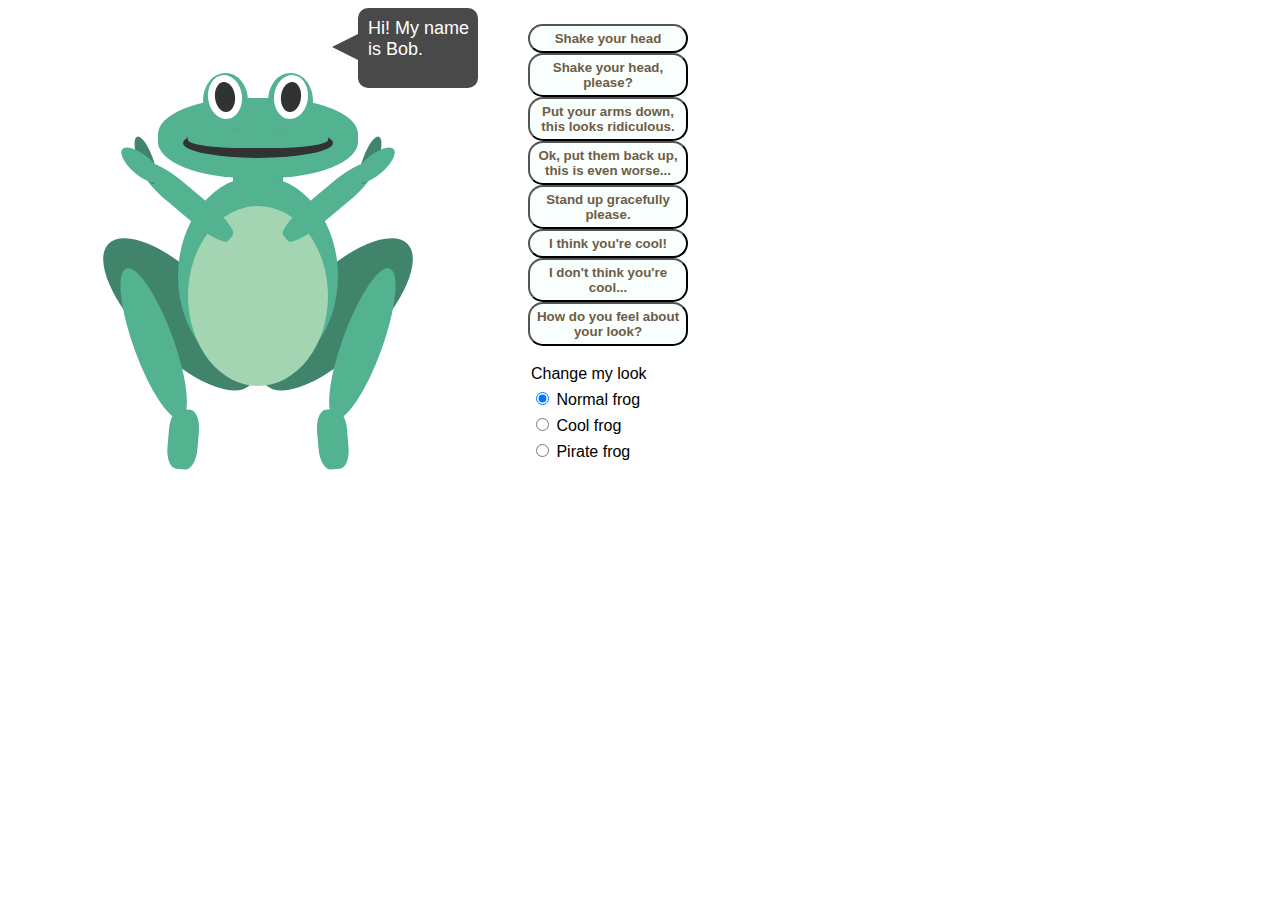
==== frog.html @ b79d1b3d "Fixed arm problems, arms can go up and down properly when told" ====
<!DOCTYPE html>
<html lang="en">
<head>
    <meta charset="UTF-8">
    <title>Frog</title>
    <script type="text/javascript" src="https://ajax.googleapis.com/ajax/libs/jquery/3.1.1/jquery.min.js"></script>

    <link rel="stylesheet" type="text/css" href="frog.css"/>
    <link rel="stylesheet" type="text/css" href="animate.css"/>
</head>
<body>

<!--Frog Controls Below-->
<div class="maincontent">


    <div id="controls">
        <ul>
            <li>
                <button id="no" class="buttoncontrol">Shake your head</button>
            </li>
            <li>
                <button id="shakeplease" class="buttoncontrol">Shake your head, please?</button>
            </li>
            <li>
                <button id="armsdown" class="buttoncontrol">Put your arms down, this looks ridiculous.</button>
            </li>
            <li>
                <button id="armsup" class="buttoncontrol">Ok, put them back up, this is even worse...</button>
            </li>
            <li>
                <button id="standUp" class="buttoncontrol">Stand up gracefully please.</button>
            </li>
            <li>
                <button id="cheer" class="buttoncontrol">I think you're cool!</button>
            </li>
            <li>
                <button id="notcool" class="buttoncontrol">I don't think you're cool...</button>
            </li>
            <li>
                <button id="opinion" class="buttoncontrol">How do you feel about your look?</button>
            </li>

        </ul>
        <ul id="look">
            <li class="lookcontrol">Change my look</li>
            <li class="lookcontrol">
                <input id="normal" class="lookcontrol" checked type="radio" name="look" value="normal"> Normal frog <br>
            </li>
            <li class="lookcontrol">
                <input id="cool" class="lookcontrol" type="radio" name="look" value="cool"> Cool frog <br>
            </li>
            <li class="lookcontrol">
                <input id="pirate" class="lookcontrol" type="radio" name="look" value="pirate"> Pirate frog <br>
            </li>
        </ul>
    </div>

    <div class="frog">
        <div id="head" class="frogface">
            <div class="sunglasses"></div>
            <div class="eye one">
                <div class="pupil one">
                    <div id="tearOne" class="tear"></div>
                </div>
            </div>
            <div class="eye two">
                <div class="pupil two">
                    <div id="tearTwo" class="tear"></div>
                </div>
            </div>
            <div class="frogmouth">
                <div id="mouth" class="froglip"></div>
            </div>
        </div>

        <div class="frogbody body">
            <div class="frogneck"></div>
            <div class="frogtorso">
                <div class="frogbelly"></div>
            </div>

            <div id="froglegOne" class="frogleg one"></div>

            <div id="invisiFroglegOne" class="invisible one">
                <div id="froglegLowOne" class="frogleglow one">
                    <div id="leftFoot" class="frogfoot one"></div>
                </div>
            </div>

            <div id="froglegTwo" class="frogleg two"></div>

            <div id="invisiFroglegTwo" class="invisible two">
                <div id="froglegLowTwo" class="frogleglow two">
                    <div id="rightFoot" class="frogfoot two"></div>
                </div>
            </div>

            <div id="frogarmOne" class="frogarm one">
                <div class="froghand one"></div>
                <div class="froghand oneb"></div>
            </div>
            <div id="frogarmTwo" class="frogarm two">
                <div class="froghand two"></div>
                <div class="froghand twob"></div>
            </div>
        </div>
    </div>

</div>

<div id=notext class="textbubble"><p>No!</p></div>
<div id="welcome" class="textbubble"><p>Hi! My name is Bob.</p></div>
<div id="opinionNormal" class="textbubble"><p>I'm quite happy, thank you.</p></div>
<div id="opinionCool" class="textbubble"><p>I feel good, tenenunu. I feeeel good.</p></div>
<div id="opinionPirate" class="textbubble"><p>Arrgg!</p></div>

<script type="text/javascript" src="frogmove.js"></script>
</body>
</html>
---- frog.css ----
/*Colors for frog here*/

/*color-dark: #303332;*/
/*color-skin: #53b28f;*/
/*color-spots: #3f846b;*/
/*color-spots2: #27634d;*/

/** {*/
    /*padding: 0;*/
    /*margin: 0;*/
    /*border: 1px solid;*/
/*}*/

/*Frog stuff here*/
.frog {
    position: absolute;
    height: 500px;
    width: 400px;
    margin: 50px;

}

.frogface {
    position: absolute;
    left: 100px;
    background-color: #53b28f;
    height: 80px;
    width: 200px;
    border-radius: 45%;
    top: 40px;
    z-index: 2;
}

.eye {
    background-color: #53b28f;
    height: 55px;
    width: 45px;
    border-radius: 50%;
}

.eye.one {
    position: absolute;
    left: 45px;
    top: -25px;
    z-index: 2;
}

.eye.two {
    position: absolute;
    right: 45px;
    top: -25px;
    z-index: 2;
}

.pupil {
    background-color: #303332;
    height: 30px;
    width: 20px;
    border-radius: 50%;
    border-color: #ffffff;
    border-style: solid;
    border-width: 7px;
}

.pupil.one {
    position: absolute;
    left: 5px;
    top: 2px;
    z-index: 3;
    transform: rotate(-7deg);
}

.pupil.two {
    position: absolute;
    right: 5px;
    top: 2px;
    z-index: 3;
    transform: rotate(7deg);
}

.sunglasses {
    display: none;
    background-color: #333333;
    position: absolute;
    height: 5px;
    width: 110px;
    left: 45px;
    top: -5px;
    z-index: 4;
}

.frogmouth {
    background-color: #303332;
    position: absolute;
    left: 25px;
    bottom: 20px;
    height: 30px;
    width: 150px;
    border-radius: 50%;
}

.froglip {
    background-color: #53b28f;
    position: absolute;
    left: 5px;
    bottom: 10px;
    height: 20px;
    width: 140px;
    border-radius: 40%;
}

.froglipHappy {
    background-color: #53b28f;
    position: absolute;
    left: 7.5px;
    bottom: 10px;
    height: 25px;
    width: 135px;
    border-radius: 40%;
}

.froglipSmirk {
    background-color: #53b28f;
    position: absolute;
    left: 0px;
    bottom: 10px;
    height: 25px;
    width: 135px;
    border-radius: 40%;
}

.froglipsad {
    background-color: #53b28f;
    position: absolute;
    left: 5px;
    bottom: 0px;
    height: 20px;
    width: 140px;
    border-radius: 40%;
}

.frogneck {
    background-color: #53b28f;
    height: 50px;
    width: 50px;
    z-index: 1;
    position: absolute;
    left: 55px;
    top: 90px;
}

.frogbody {
    position: absolute;
    left: 120px;
    height: 360px;
    width: 160px;
    z-index: 1;
}

.frogtorso {
    background-color: #53b28f;
    height: 200px;
    width: 160px;
    position: absolute;
    border-radius: 50%;
    top: 118px;
    z-index: 2;
}

.frogbelly {
    background-color: #a4d5b3;
    height: 180px;
    width: 140px;
    position: absolute;
    border-radius: 50%;
    top: 30px;
    left: 10px;
    z-index: 2;
}

.frogleg {
    background-color: #3f846b;
    position: absolute;
    bottom: 0;
    height: 200px;
    width: 80px;
    border-radius: 50%;
    z-index: 1;
}

.frogleg.one {
    transform: rotate(-45deg);
    left: 25px;
    bottom: 30px;
    -webkit-transform-origin: center 190px;
}

.frogleg.two {
    transform: rotate(45deg);
    right: 25px;
    bottom: 30px;
    -webkit-transform-origin: center 190px;
}

.invisible {
    /*background-color: #000000;*/
    position: absolute;
    bottom: 0;
    height: 200px;
    width: 80px;
    border-radius: 50%;
    z-index: 3;
}

.invisible.one {
    transform: rotate(-45deg);
    left: 25px;
    bottom: 30px;
    -webkit-transform-origin: center 190px;
}

.invisible.two {
    transform: rotate(45deg);
    right: 25px;
    bottom: 30px;
    -webkit-transform-origin: center 190px;
}

.frogleglow {
    background-color: #53b28f;
    position: absolute;
    bottom: 10px;
    height: 160px;
    width: 40px;
    border-radius: 50%;
    z-index: 3;
    -webkit-transform-origin: center top;
}

.frogleglow.one {
    transform: rotate(25deg);
    left: 15px;
}

.frogleglow.two {
    transform: rotate(-25deg);
    right: 15px;
}

.frogfoot {
    background-color: #53b28f;
    position: absolute;
    height: 60px;
    width: 30px;
    top: 150px;
    border-radius: 35%;
}

.frogfoot.one {
    transform: rotate(25deg);
    left: 0px;
}

.frogfoot.two {
    transform: rotate(-25deg);
    right: 0px;
}

.frogarm {
    background-color: #53b28f;
    position: absolute;
    height: 110px;
    width: 25px;
    border-radius: 35%;
    top: 90px;
    z-index: 15;

}

.frogarm.one {
    left: 40px;
    top: 180px;
    transform: rotate(130deg);
    -webkit-transform-origin: center top ;
}

.frogarm.two {
    right: 40px;
    top: 180px;
    transform: rotate(-130deg);
    -webkit-transform-origin: center top ;
}

.froghand {
    background-color: #53b28f;
    position: absolute;
    height: 50px;
    width: 20px;
    top: 90px;
    border-radius: 50%;
}

.froghand.one {
    transform: rotate(30deg);
    left: 0px;
    width: 15px;
    background-color: #3f846b;
}

.froghand.oneb {
    transform: rotate(0deg);
    left: 4px;
}

.froghand.two {
    transform: rotate(-30deg);
    right: 0px;
    width: 15px;
    background-color: #3f846b;
}

.froghand.twob {
    transform: rotate(0deg);
    right: 4px;
}

/* MAIN CONTENT CSS BELOW */

.maincontent {
    position: absolute;
    /*width: 750px;*/
}

#controls {
    position: absolute;
    left: 480px;
}

button {
    color: #6f5c45;
    background-color: #f9fffd;
    font-family: arial, sans-serif;
    font-weight: 600;
    padding: 5px;
    width: 160px;
    border-radius: 15px;
}

.lookcontrol {
    font-family: Arial, sans-serif;
    padding: 3px;
}

.textbubble {
    display: none;
    position: relative;
    width: 120px;
    height: 80px;
    left: 350px;
    background: #494949;
    border-radius: 10px;
}

.textbubble:before {
    content: "";
    position: absolute;
    right: 100%;
    top: 26px;
    width: 0;
    height: 0;
    border-top: 13px solid transparent;
    border-right: 26px solid #494949;
    border-bottom: 13px solid transparent;
}

.textbubble p {
    font-family: Arial, sans-serif;
    font-size: 18px;
    color: #ffffff;
    padding-left: 10px;
    padding-top: 10px;
    margin-top: 0px;
}

li {
    position: relative;
    list-style: none;
}

p {
    margin-top: 0px;
}



/*BELOW ARE ANIMATIONS*/


/*Below is left leg big part*/
.standUpA {
    position: absolute;
    bottom: 0;
    animation: standUpLeg1 linear 6s;
    animation-iteration-count: 1;
    /*transform-origin: 90% 10%;*/

}

@keyframes standUpLeg1 {
    0% {
        transform: translate(0px, 0px) rotate(-50deg);
    }
    17% {
        transform: translate(-2px, 0px) rotate(-100deg)
    }
    34% {
        transform: translate(-5px, 0px) rotate(-135deg);
    }
    50% {
        transform: translate(-10px, 0px) rotate(-150deg);
    }
    67% {
        transform: translate(-10px, 0px) rotate(-170deg);
    }
    83% {
        transform: translate(-10px, 0px) rotate(-180deg);
    }
    100% {
        transform: translate(-10px, 0px) rotate(-180deg);
    }
}

/*Below is right leg big part*/
.standUpB {
    position: absolute;
    bottom: 0;
    animation: standUpLeg2 linear 6s;
    animation-iteration-count: 1;
    /*transform-origin: 50% 50%;*/
}

@keyframes standUpLeg2 {
    0% {
        transform: translate(0px, 0px) rotate(50deg);
    }
    17% {
        transform: translate(2px, 0px) rotate(100deg)
    }
    34% {
        transform: translate(5px, 0px) rotate(135deg);
    }
    50% {
        transform: translate(10px, 0px) rotate(150deg);
    }
    67% {
        transform: translate(10px, 0px) rotate(170deg);
    }
    83% {
        transform: translate(10px, 0px) rotate(180deg);
    }
    100% {
        transform: translate(10px, 0px) rotate(180deg);
    }
}

/*Below is left leg skinny part*/
.standUpLowA {
     animation: standUpLowLeg1 linear 6s;
     animation-iteration-count: 1;
     /*transform-origin: 50% 50%;*/
 }

@keyframes standUpLowLeg1 {
    0% {
        transform: translate(0px, 0px) rotate(25deg);
    }
    17% {
        transform: translate(0px, 0px) rotate(45deg)
    }
    34% {
        transform: translate(0px, 0px) rotate(80deg);
    }
    50% {
        transform: translate(0px, 0px) rotate(130deg);
    }
    67% {
        transform: translate(0px, 0px) rotate(160deg);
    }
    83% {
        transform: translate(0px, 0px) rotate(180deg);
    }
    100% {
        transform: translate(0px, 0px) rotate(180deg);
    }
}

/*Below is right leg skinny part*/
.standUpLowB {
    animation: standUpLowLeg2 linear 6s;
    animation-iteration-count: 1;
    /*transform-origin: 50% 50%;*/
}

@keyframes standUpLowLeg2 {
    0% {
        transform: translate(0px, 0px) rotate(-25deg);
    }
    17% {
        transform: translate(0px, 0px) rotate(-45deg)
    }
    34% {
        transform: translate(0px, 0px) rotate(-80deg);
    }
    50% {
        transform: translate(0px, 0px) rotate(-130deg);
    }
    67% {
        transform: translate(0px, 0px) rotate(-160deg);
    }
    83% {
        transform: translate(0px, 0px) rotate(-180deg);
    }
    100% {
        transform: translate(0px, 0px) rotate(-180deg);
    }

}

.standUpBody {
    animation: standUpBody linear 6s;
    animation-iteration-count: 1;
    transform-origin: 50% 50%;
}

@keyframes standUpBody {
    0% {
        transform: translate(0px, 0px) rotate(0deg);
    }
    10% {
        transform: translate(0px, -15px) rotate(0deg);
    }
    20% {
        transform: translate(0px, -20px) rotate(0deg);
    }
    30% {
        transform: translate(0px, -25px) rotate(0deg);
    }
    72% {
        transform: translate(0px, -50px) rotate(0deg);
    }
    85% {
        transform: translate(0px, -55px) rotate(0deg);
    }
    100% {
        transform: translate(0px, -55px) rotate(0deg);
    }
}


/*Below is animation for moving Arms down*/

.putdownArm {
    animation: putdownArm linear 3s;
    animation-iteration-count: 1;
    transform-origin: 50% 50%;
    z-index: 50;
    animation-fill-mode: forwards;
}

/*Below is animation for moving Arm 1 up*/

.standUpArm1 {
    animation: standUpArm1 linear 4s;
    animation-iteration-count: 1;
    transform-origin: 50% 50%;
    z-index: 50;
}

@keyframes standUpArm1 {
    0% {
        transform: translate(0px, 0px) rotate(130deg);
        z-index: 50;
    }
    20% {
        transform: translate(0px, -5px) rotate(190deg);
    }
    40% {
        transform: translate(0px, -10px) rotate(130deg);
    }
    60% {
        transform: translate(0px, -10px) rotate(190deg);
    }
    80% {
        transform: translate(0px, -5px) rotate(170deg);
    }
    100% {
        transform: translate(0px, 0px) rotate(130deg);
    }
}


/*Below is animation for moving Arm 2 up*/

.standUpArm2 {
    animation: standUpArm2 linear 4s;
    animation-iteration-count: 1;
    transform-origin: 50% 50%;
    z-index: 50;
}

@keyframes standUpArm2 {
    0% {
        transform: translate(0px, 0px) rotate(-130deg);
        z-index: 50;
    }
    20% {
        transform: translate(0px, -5px) rotate(-190deg);
    }
    40% {
        transform: translate(0px, -10px) rotate(-130deg);
    }
    60% {
        transform: translate(0px, -10px) rotate(-190deg);
    }
    80% {
        transform: translate(0px, -5px) rotate(-170deg);
    }
    100% {
        transform: translate(0px, 0px) rotate(-130deg);
    }
}


@keyframes putdownArm {
    0% {
        transform: translate(0px, 5px) rotate(0deg);
        z-index: 50;
    }
    20% {
        transform: translate(0px, 10px) rotate(0deg);
    }
    40% {
        transform: translate(0px, 20px) rotate(0deg);
    }
    60% {
        transform: translate(0px, 30px) rotate(0deg);
    }
    80% {
        transform: translate(0px, 40px) rotate(0deg);
    }
    100% {
        transform: translate(0px, 40px) rotate(0deg);

    }
}

.leftFoot {
    animation: leftfoot linear 6s;
    animation-iteration-count: 1;
    transform-origin: 50% 50%;
}

@keyframes leftfoot {
    0% {
        transform: translate(0px, 0px) rotate(25deg);
    }
    17% {
        transform: translate(0px, -2px) rotate(15deg);
    }
    34% {
        transform: translate(0px, -3px) rotate(30deg);
    }
    50% {
        transform: translate(-2px, -4px) rotate(60deg);
    }
    66% {
        transform: translate(-3px, -7px) rotate(90deg);
    }
    83% {
        transform: translate(-4px,-10px) rotate(90deg);
    }
    100% {
        transform: translate(-5px, -10px) rotate(90deg);
    }
}

.rightFoot {
    animation: rightfoot linear 6s;
    animation-iteration-count: 1;
    transform-origin: 50% 50%;
}

@keyframes rightfoot {
    0% {
        transform: translate(0px, 0px) rotate(-25deg);
    }
    10% {
        transform: translate(0px, -2px) rotate(-15deg);
    }
    20% {
        transform: translate(0px, -3px) rotate(-30deg);
    }
    30% {
        transform: translate(2px, -4px) rotate(-60deg);
    }
    72% {
        transform: translate(3px, -7px) rotate(-90deg);
    }
    85% {
        transform: translate(4px, -10px) rotate(-90deg);
    }
    100% {
        transform: translate(5px, -10px) rotate(-90deg);
    }
}

/*TEARS ANIMATION STUFF BELOW*/

.tear {
    position: absolute;
    display: none;
    top: 25px;
    width: 10px;
    height: 10px;
    border: none;
    -webkit-border-radius: 80% 0 55% 50% / 55% 0 80% 50%;
    border-radius: 80% 0 55% 50% / 55% 0 80% 50%;
    font: normal 100%/normal Arial, Helvetica, sans-serif;
    color: rgba(0,0,0,1);
    z-index: -1;
    /*-o-text-overflow: clip;*/
    /*text-overflow: clip;*/
    background: -webkit-linear-gradient(-114.4deg, rgba(183,222,237,1) 0, rgba(113,206,239,1) 28%, rgba(33,180,226,1) 51%, rgba(40,145,183,1) 94%, rgba(40,145,183,1) 100%), #1abc9c;
    background: -moz-linear-gradient(204.4deg, rgba(183,222,237,1) 0, rgba(113,206,239,1) 28%, rgba(33,180,226,1) 51%, rgba(40,145,183,1) 94%, rgba(40,145,183,1) 100%), #1abc9c;
    background: linear-gradient(204.4deg, rgba(183,222,237,1) 0, rgba(113,206,239,1) 28%, rgba(33,180,226,1) 51%, rgba(40,145,183,1) 94%, rgba(40,145,183,1) 100%), #1abc9c;
    /*background-position: 50% 50%;*/
    /*-webkit-background-origin: padding-box;*/
    /*background-origin: padding-box;*/
    /*-webkit-background-clip: border-box;*/
    /*background-clip: border-box;*/
    /*-webkit-background-size: auto auto;*/
    /*background-size: auto auto;*/
    /*-webkit-transform: rotateZ(45deg)   ;*/
    /*transform: rotateZ(45deg)   ;*/
}

.tearsOne {
    animation: tearsOne linear 2s;
    animation-iteration-count: 3;
    transform-origin: 50% 50%;
    z-index: -3;
}

@keyframes tearsOne {
    0% {
        transform: translate(-5px, 0px) rotate(-20deg);
    }
    16% {
        transform: translate(-15px, 50px) rotate(-30deg);
    }
    33% {
        transform: translate(-25px, 100px) rotate(-40deg);
    }
    50% {
        transform: translate(-35px, 150px) rotate(-40deg);
    }
    66% {
        transform: translate(-45px, 200px) rotate(-40deg);
    }
    83% {
        transform: translate(-55px, 250px) rotate(-40deg);
    }
    100% {
        transform: translate(-65px, 300px) rotate(-40deg);
    }
}

.tearsTwo {
    animation: tearsTwo linear 2s;
    animation-iteration-count: 3;
    transform-origin: 50% 50%;
    z-index: -3;
    animation-delay: 0.5s;

}

@keyframes tearsTwo {
    0% {
        transform: translate(5px, 0px) rotate(-20deg) scale(0.05, 1);
    }
    16% {
        transform: translate(15px, 50px) rotate(-30deg);
    }
    33% {
        transform: translate(25px, 100px) rotate(-50deg);
    }
    50% {
        transform: translate(35px, 150px) rotate(-50deg);
    }
    66% {
        transform: translate(45px, 200px) rotate(-50deg);
    }
    83% {
        transform: translate(55px, 250px) rotate(-50deg);
    }
    100% {
        transform: translate(65px, 300px) rotate(-50deg);
    }
}
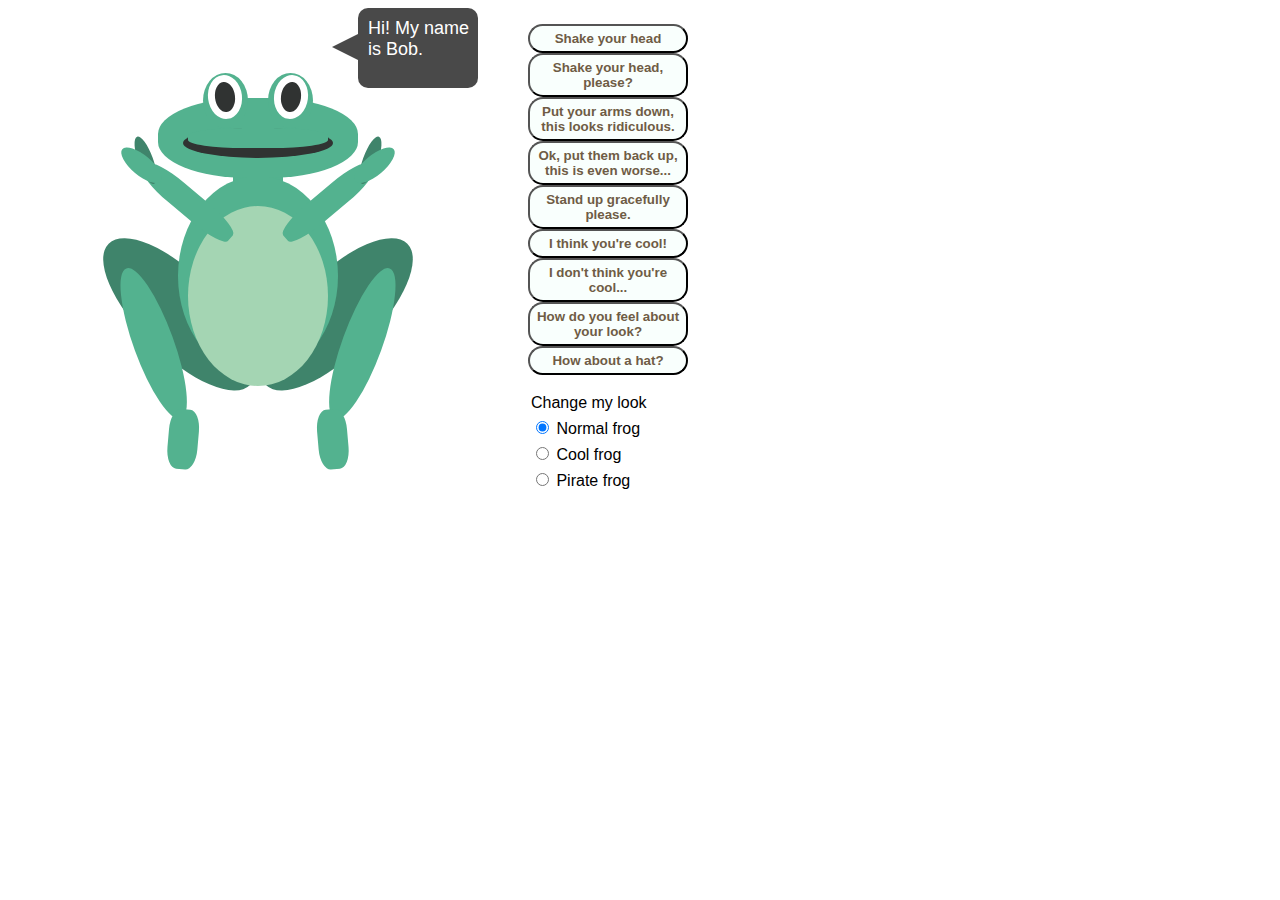
==== commit e3a8f46a: "Added tophat toggle as an interaction" ====
--- a/frog.html
+++ b/frog.html
@@ -40,6 +40,9 @@
             <li>
                 <button id="opinion" class="buttoncontrol">How do you feel about your look?</button>
             </li>
+            <li>
+                <button id="hat" class="buttoncontrol">How about a hat?</button>
+            </li>
 
         </ul>
         <ul id="look">
@@ -57,6 +60,9 @@
     </div>
 
     <div class="frog">
+        <div class="tophattop">
+            <div class="tophatbottom"></div>
+        </div>
         <div id="head" class="frogface">
             <div class="sunglasses"></div>
             <div class="eye one">
--- a/frog.css
+++ b/frog.css
@@ -18,6 +18,29 @@
     width: 400px;
     margin: 50px;
 
+}
+
+.tophattop {
+    display: none;
+    position: absolute;
+    background-color: #494949;
+    height: 80px;
+    width: 100px;
+    top: -35px;
+    left: 150px;
+    border-radius: 3px;
+    z-index: 100;
+}
+
+.tophatbottom {
+    position: absolute;
+    background-color: #494949;
+    height: 20px;
+    width: 140px;
+    top: 60px;
+    left: -20px;
+    border-radius: 5px;
+    z-index: 100;
 }
 
 .frogface {
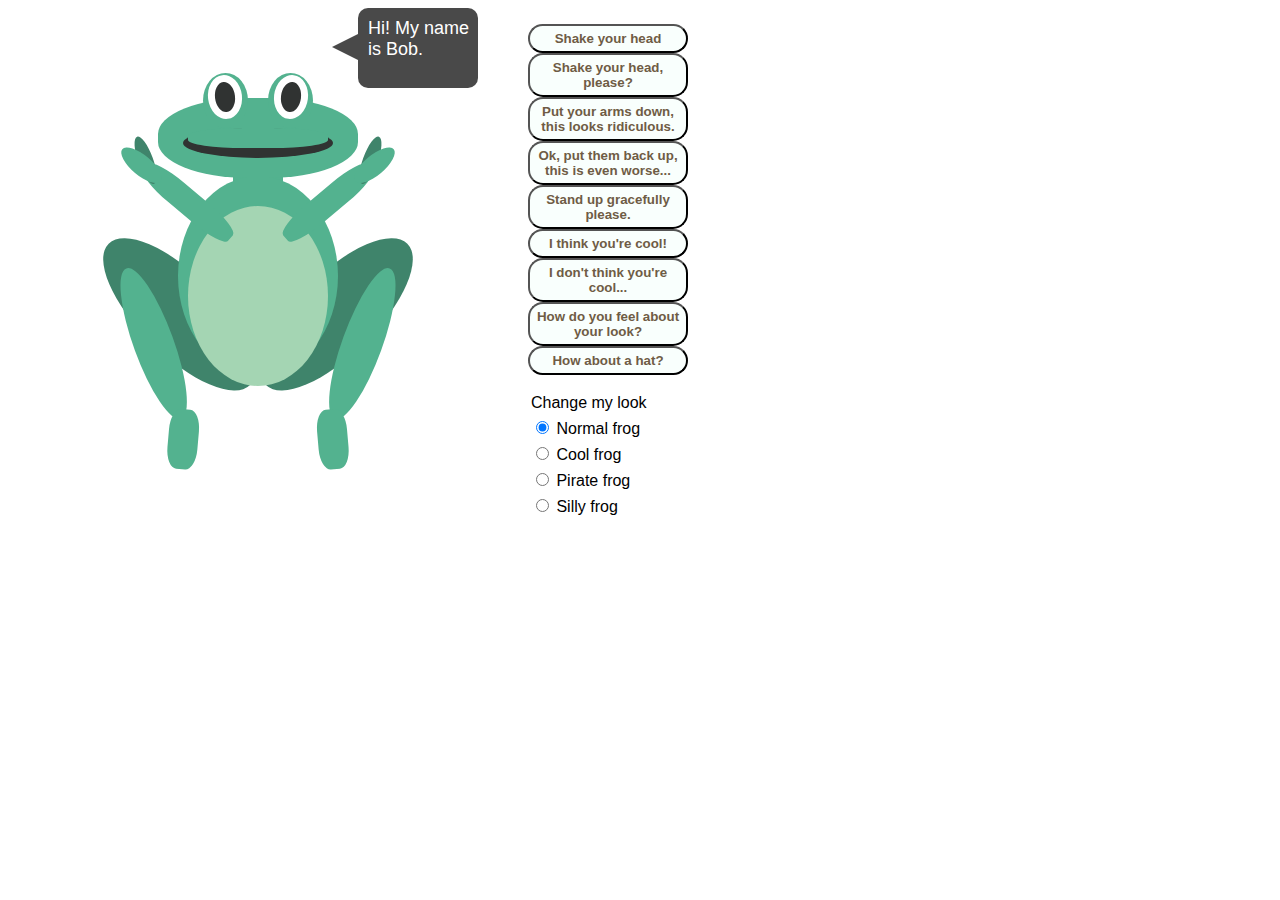
==== commit d97302db: "Added silly to looks but it is not yet full functional when switching to other looks, and Bob stands" ====
--- a/frog.html
+++ b/frog.html
@@ -56,6 +56,9 @@
             <li class="lookcontrol">
                 <input id="pirate" class="lookcontrol" type="radio" name="look" value="pirate"> Pirate frog <br>
             </li>
+            <li class="lookcontrol">
+                <input id="silly" class="lookcontrol" type="radio" name="look" value="silly"> Silly frog <br>
+            </li>
         </ul>
     </div>
 
@@ -66,17 +69,19 @@
         <div id="head" class="frogface">
             <div class="sunglasses"></div>
             <div class="eye one">
-                <div class="pupil one">
+                <div id= pupilOne class="pupil one ">
                     <div id="tearOne" class="tear"></div>
                 </div>
             </div>
             <div class="eye two">
-                <div class="pupil two">
+                <div id= pupilTwo class="pupil two">
                     <div id="tearTwo" class="tear"></div>
                 </div>
             </div>
             <div class="frogmouth">
-                <div id="mouth" class="froglip"></div>
+                <div id="mouth" class="froglip">
+                    <div id="tongue" class=""></div>
+                </div>
             </div>
         </div>
 
--- a/frog.css
+++ b/frog.css
@@ -75,6 +75,25 @@
     z-index: 2;
 }
 
+.silly {
+    background-color: #303332;
+    height: 30px;
+    width: 20px;
+    border-radius: 50%;
+    border-color: #ffffff;
+    border-style: solid;
+    border-width: 7px;
+}
+
+.silly.one {
+    left: 25px;
+    border-right:1px;
+}
+.silly.two {
+    right: 25px;
+    border-left: 1px;
+}
+
 .pupil {
     background-color: #303332;
     height: 30px;
@@ -100,6 +119,7 @@
     z-index: 3;
     transform: rotate(7deg);
 }
+
 
 .sunglasses {
     display: none;
@@ -161,6 +181,28 @@
     width: 140px;
     border-radius: 40%;
 }
+
+.frogtongue {
+    position: relative;
+    width: 100px;
+    height: 90px;
+    top: -54px;
+    left: 58px;
+}
+.frogtongue:before,
+.frogtongue:after {
+    content: "";
+    position: absolute;
+    left: 50px;
+    top: 0;
+    width: 50px;
+    height: 80px;
+    background: indianred;
+    border-radius: 50px 50px 0 0;
+    transform: rotate(175deg);
+    transform-origin: 0 100%;
+}
+
 
 .frogneck {
     background-color: #53b28f;
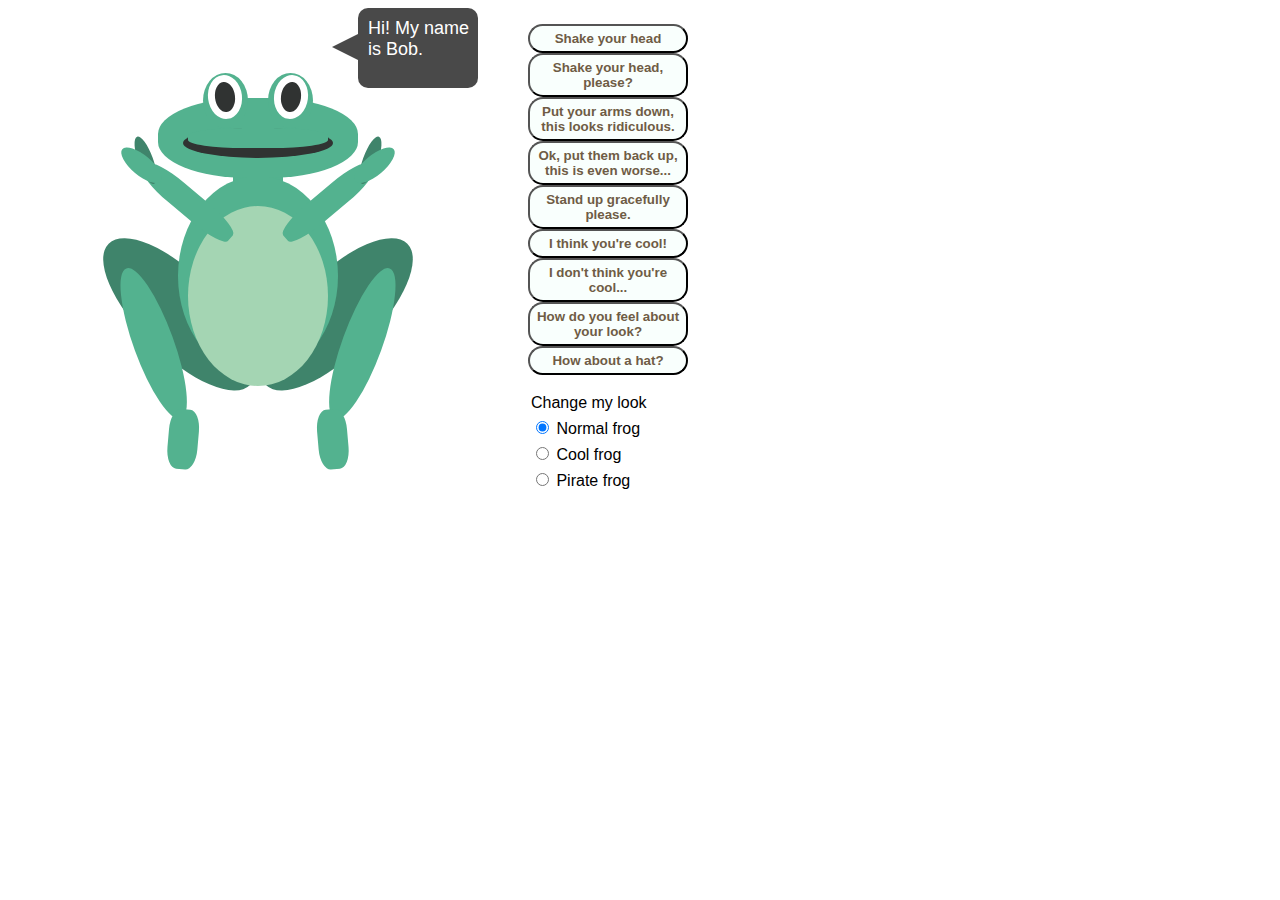
==== commit fecde7a2: "Merge remote-tracking branch 'origin/develop'" ====
--- a/frog.html
+++ b/frog.html
@@ -56,9 +56,6 @@
             <li class="lookcontrol">
                 <input id="pirate" class="lookcontrol" type="radio" name="look" value="pirate"> Pirate frog <br>
             </li>
-            <li class="lookcontrol">
-                <input id="silly" class="lookcontrol" type="radio" name="look" value="silly"> Silly frog <br>
-            </li>
         </ul>
     </div>
 
@@ -69,19 +66,17 @@
         <div id="head" class="frogface">
             <div class="sunglasses"></div>
             <div class="eye one">
-                <div id= pupilOne class="pupil one ">
+                <div class="pupil one">
                     <div id="tearOne" class="tear"></div>
                 </div>
             </div>
             <div class="eye two">
-                <div id= pupilTwo class="pupil two">
+                <div class="pupil two">
                     <div id="tearTwo" class="tear"></div>
                 </div>
             </div>
             <div class="frogmouth">
-                <div id="mouth" class="froglip">
-                    <div id="tongue" class=""></div>
-                </div>
+                <div id="mouth" class="froglip"></div>
             </div>
         </div>
 
--- a/frog.css
+++ b/frog.css
@@ -73,25 +73,6 @@
     right: 45px;
     top: -25px;
     z-index: 2;
-}
-
-.silly {
-    background-color: #303332;
-    height: 30px;
-    width: 20px;
-    border-radius: 50%;
-    border-color: #ffffff;
-    border-style: solid;
-    border-width: 7px;
-}
-
-.silly.one {
-    left: 25px;
-    border-right:1px;
-}
-.silly.two {
-    right: 25px;
-    border-left: 1px;
 }
 
 .pupil {
@@ -120,7 +101,6 @@
     transform: rotate(7deg);
 }
 
-
 .sunglasses {
     display: none;
     background-color: #333333;
@@ -181,28 +161,6 @@
     width: 140px;
     border-radius: 40%;
 }
-
-.frogtongue {
-    position: relative;
-    width: 100px;
-    height: 90px;
-    top: -54px;
-    left: 58px;
-}
-.frogtongue:before,
-.frogtongue:after {
-    content: "";
-    position: absolute;
-    left: 50px;
-    top: 0;
-    width: 50px;
-    height: 80px;
-    background: indianred;
-    border-radius: 50px 50px 0 0;
-    transform: rotate(175deg);
-    transform-origin: 0 100%;
-}
-
 
 .frogneck {
     background-color: #53b28f;
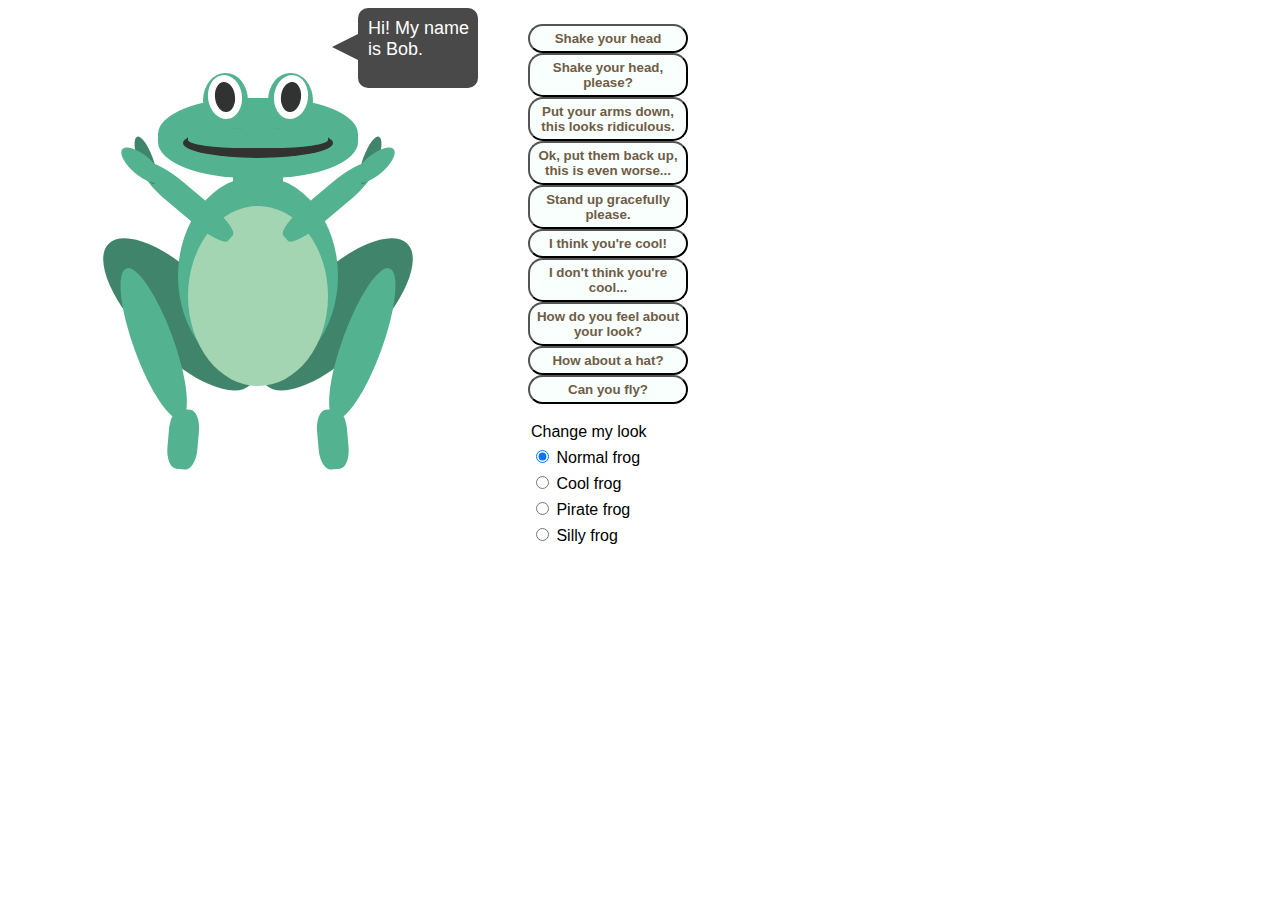
==== commit c713cc20: "Made a wing, messed it up, fixed it, messed it up again, so lost, will continue later" ====
--- a/frog.html
+++ b/frog.html
@@ -43,6 +43,9 @@
             <li>
                 <button id="hat" class="buttoncontrol">How about a hat?</button>
             </li>
+            <li>
+                <button id="fly" class="buttoncontrol">Can you fly?</button>
+            </li>
 
         </ul>
         <ul id="look">
@@ -56,27 +59,40 @@
             <li class="lookcontrol">
                 <input id="pirate" class="lookcontrol" type="radio" name="look" value="pirate"> Pirate frog <br>
             </li>
+            <li class="lookcontrol">
+                <input id="silly" class="lookcontrol" type="radio" name="look" value="silly"> Silly frog <br>
+            </li>
         </ul>
     </div>
 
+    <!--Frog build below-->
+
     <div class="frog">
+        <div class="wingspan wingspan-right">
+            <div class="feather" data-id="0"></div>
+        </div>
+        <div class="wingspan wingspan-left flip">
+            <div class="feather flip" data-id="0"></div>
+        </div>
         <div class="tophattop">
             <div class="tophatbottom"></div>
         </div>
         <div id="head" class="frogface">
             <div class="sunglasses"></div>
             <div class="eye one">
-                <div class="pupil one">
+                <div id= pupilOne class="pupil one ">
                     <div id="tearOne" class="tear"></div>
                 </div>
             </div>
             <div class="eye two">
-                <div class="pupil two">
+                <div id= pupilTwo class="pupil two">
                     <div id="tearTwo" class="tear"></div>
                 </div>
             </div>
             <div class="frogmouth">
-                <div id="mouth" class="froglip"></div>
+                <div id="mouth" class="froglip">
+                    <div id="tongue" class=""></div>
+                </div>
             </div>
         </div>
 
@@ -115,11 +131,14 @@
 
 </div>
 
+<!--Frog texts below-->
+
 <div id=notext class="textbubble"><p>No!</p></div>
 <div id="welcome" class="textbubble"><p>Hi! My name is Bob.</p></div>
 <div id="opinionNormal" class="textbubble"><p>I'm quite happy, thank you.</p></div>
 <div id="opinionCool" class="textbubble"><p>I feel good, tenenunu. I feeeel good.</p></div>
 <div id="opinionPirate" class="textbubble"><p>Arrgg!</p></div>
+<div id="opinionSilly" class="textbubble"><p>Ladieda!</p></div>
 
 <script type="text/javascript" src="frogmove.js"></script>
 </body>
--- a/frog.css
+++ b/frog.css
@@ -75,6 +75,25 @@
     z-index: 2;
 }
 
+.silly {
+    background-color: #303332;
+    height: 30px;
+    width: 20px;
+    border-radius: 50%;
+    border-color: #ffffff;
+    border-style: solid;
+    border-width: 7px;
+}
+
+.silly.one {
+    left: 25px;
+    border-right:1px;
+}
+.silly.two {
+    right: 25px;
+    border-left: 1px;
+}
+
 .pupil {
     background-color: #303332;
     height: 30px;
@@ -100,6 +119,7 @@
     z-index: 3;
     transform: rotate(7deg);
 }
+
 
 .sunglasses {
     display: none;
@@ -161,6 +181,28 @@
     width: 140px;
     border-radius: 40%;
 }
+
+.frogtongue {
+    position: relative;
+    width: 100px;
+    height: 90px;
+    top: -54px;
+    left: 58px;
+}
+.frogtongue:before,
+.frogtongue:after {
+    content: "";
+    position: absolute;
+    left: 50px;
+    top: 0;
+    width: 50px;
+    height: 80px;
+    background: indianred;
+    border-radius: 50px 50px 0 0;
+    transform: rotate(175deg);
+    transform-origin: 0 100%;
+}
+
 
 .frogneck {
     background-color: #53b28f;
@@ -831,4 +873,222 @@
     }
 }
 
-
+/*Angel wing try-out here*/
+
+.wingspan {
+    display: none;
+    width: 200px;
+    height: 35px;
+    position: absolute;
+    left: 250px;
+    top: 140px;
+    transform: rotate(-50deg);
+    transform-origin: left center;
+    border: none;
+    -webkit-border-radius: 50%;
+    border-radius: 50%;
+    font: normal 100%/normal Arial, Helvetica, sans-serif;
+    color: rgba(0,0,0,1);
+    -o-text-overflow: clip;
+    text-overflow: clip;
+    background: -webkit-linear-gradient(160deg, rgba(166,181,224,1) 0, rgba(194,224,239,1) 20%, rgba(237,237,237,1) 65%, rgb(244, 255, 252) 100%), #1abc9c;
+    background: -moz-linear-gradient(160deg, rgba(166,181,224,1) 0, rgba(194,224,239,1) 20%, rgba(237,237,237,1) 65%, rgba(244,255,252,1) 100%), #1abc9c;
+    background: linear-gradient(160deg, rgba(166,181,224,1) 0, rgba(194,224,239,1) 20%, rgba(237,237,237,1) 65%, rgba(244,255,252,1) 100%), #1abc9c;
+    background-position: 50% 50%;
+    -webkit-background-origin: padding-box;
+    background-origin: padding-box;
+    -webkit-background-clip: border-box;
+    background-clip: border-box;
+    -webkit-background-size: auto auto;
+    background-size: auto auto;
+    -webkit-box-shadow: 0 1px 9px 2px rgba(239,237,237,0.4) ;
+    box-shadow: 0 1px 9px 2px rgba(239,237,237,0.4) ;
+}
+.feather {
+    /*display: none;*/
+    width: 120px;
+    height: 20px;
+    position: absolute;
+    transform-origin: left center;
+    transform: rotate(90deg);
+    border: none;
+    -webkit-border-radius: 50%;
+    border-radius: 50%;
+    font: normal 100%/normal Arial, Helvetica, sans-serif;
+    color: rgba(0,0,0,1);
+    -o-text-overflow: clip;
+    text-overflow: clip;
+    background: -webkit-linear-gradient(360deg, rgba(166,181,224,1) 0, rgba(194,224,239,1) 20%, rgba(237,237,237,1) 65%, rgb(244, 255, 252) 100%), #1abc9c;
+    background: -moz-linear-gradient(360deg, rgba(166,181,224,1) 0, rgba(194,224,239,1) 20%, rgba(237,237,237,1) 65%, rgba(244,255,252,1) 100%), #1abc9c;
+    background: linear-gradient(360deg, rgba(166,181,224,1) 0, rgba(194,224,239,1) 20%, rgba(237,237,237,1) 65%, rgba(244,255,252,1) 100%), #1abc9c;
+    background-position: 50% 50%;
+    -webkit-background-origin: padding-box;
+    background-origin: padding-box;
+    -webkit-background-clip: border-box;
+    background-clip: border-box;
+    -webkit-background-size: auto auto;
+    background-size: auto auto;
+    -webkit-box-shadow: 0 1px 9px 2px rgba(239,237,237,0.4) ;
+    box-shadow: 0 1px 9px 2px rgba(239,237,237,0.4) ;
+}
+
+.flip {
+    transform: scaleX(-1);
+}
+
+.rightwingfly {
+    animation: rightwingfly linear 6s;
+    animation-iteration-count: 1;
+    transform-origin: left center;
+    z-index: -3;
+    animation-delay: 0s;
+
+}
+
+@keyframes rightwingfly {
+    0% {
+         transform: translate(0px, 0px) rotate(-50deg) rotateX(10deg);
+     }
+    16% {
+        transform: translate(0px, 0px) rotate(-80deg) rotateX(50deg);
+    }
+    33% {
+        transform: translate(0px, 0px) rotate(-40deg) rotateX(10deg);
+    }
+    50% {
+        transform: translate(0px, 0px) rotate(-80deg) rotateX(50deg);
+    }
+    66% {
+        transform: translate(0px, 0px) rotate(-40deg) rotateX(10deg);
+    }
+    83% {
+        transform: translate(0px, 0px) rotate(-80deg) rotateX(50deg);
+    }
+    100% {
+        transform: translate(0px, 0px) rotate(-50deg)rotateX(0deg);
+    }
+}
+
+/*.rightfeatherfly {*/
+    /*animation: rightfeatherfly linear 6s;*/
+    /*animation-iteration-count: 1;*/
+    /*transform-origin: left center;*/
+    /*z-index: -3;*/
+    /*animation-delay: 0s;*/
+
+/*}*/
+
+/*@keyframes rightfeatherfly {*/
+    /*0% {*/
+        /*transform: translate(0px, 0px) rotate(+50deg);*/
+    /*}*/
+    /*16% {*/
+        /*transform: translate(0px, 0px) rotate(+50deg);*/
+    /*}*/
+    /*33% {*/
+        /*transform: translate(0px, 0px) rotate(+90deg);*/
+    /*}*/
+    /*50% {*/
+        /*transform: translate(0px, 0px) rotate(+70deg);*/
+    /*}*/
+    /*66% {*/
+        /*transform: translate(0px, 0px) rotate(+90deg);*/
+    /*}*/
+    /*83% {*/
+        /*transform: translate(0px, 0px) rotate(+70deg);*/
+    /*}*/
+    /*100% {*/
+        /*transform: translate(0px, 0px) rotate(+90deg);*/
+    /*}*/
+/*}*/
+
+/*.wingspanleft {*/
+    /*!*display: none;*!*/
+    /*width: 200px;*/
+    /*height: 35px;*/
+    /*position: absolute;*/
+    /*left: -50px;*/
+    /*top: 140px;*/
+    /*transform: rotate(50deg);*/
+    /*transform-origin: right center;*/
+    /*border: none;*/
+    /*-webkit-border-radius: 50%;*/
+    /*border-radius: 50%;*/
+    /*font: normal 100%/normal Arial, Helvetica, sans-serif;*/
+    /*color: rgba(0,0,0,1);*/
+    /*-o-text-overflow: clip;*/
+    /*text-overflow: clip;*/
+    /*background: -webkit-linear-gradient(200deg, rgba(166,181,224,1) 0, rgba(194,224,239,1) 20%, rgba(237,237,237,1) 65%, rgb(244, 255, 252) 100%), #1abc9c;*/
+    /*background: -moz-linear-gradient(200deg, rgba(166,181,224,1) 0, rgba(194,224,239,1) 20%, rgba(237,237,237,1) 65%, rgba(244,255,252,1) 100%), #1abc9c;*/
+    /*background: linear-gradient(200deg, rgba(166,181,224,1) 0, rgba(194,224,239,1) 20%, rgba(237,237,237,1) 65%, rgba(244,255,252,1) 100%), #1abc9c;*/
+    /*background-position: 50% 50%;*/
+    /*-webkit-background-origin: padding-box;*/
+    /*background-origin: padding-box;*/
+    /*-webkit-background-clip: border-box;*/
+    /*background-clip: border-box;*/
+    /*-webkit-background-size: auto auto;*/
+    /*background-size: auto auto;*/
+    /*-webkit-box-shadow: 0 1px 9px 2px rgba(239,237,237,0.4) ;*/
+    /*box-shadow: 0 1px 9px 2px rgba(239,237,237,0.4) ;*/
+/*}*/
+/*.featherleft {*/
+    /*width: 120px;*/
+    /*height: 20px;*/
+    /*position: absolute;*/
+    /*transform-origin: right center;*/
+    /*transform: rotate(-90deg);*/
+    /*right: 0px;*/
+    /*border: none;*/
+    /*-webkit-border-radius: 50%;*/
+    /*border-radius: 50%;*/
+    /*font: normal 100%/normal Arial, Helvetica, sans-serif;*/
+    /*color: rgba(0,0,0,1);*/
+    /*-o-text-overflow: clip;*/
+    /*text-overflow: clip;*/
+    /*background: -webkit-linear-gradient(360deg, rgba(166,181,224,1) 0, rgba(194,224,239,1) 20%, rgba(237,237,237,1) 65%, rgb(244, 255, 252) 100%), #1abc9c;*/
+    /*background: -moz-linear-gradient(360deg, rgba(166,181,224,1) 0, rgba(194,224,239,1) 20%, rgba(237,237,237,1) 65%, rgba(244,255,252,1) 100%), #1abc9c;*/
+    /*background: linear-gradient(360deg, rgba(166,181,224,1) 0, rgba(194,224,239,1) 20%, rgba(237,237,237,1) 65%, rgba(244,255,252,1) 100%), #1abc9c;*/
+    /*background-position: 50% 50%;*/
+    /*-webkit-background-origin: padding-box;*/
+    /*background-origin: padding-box;*/
+    /*-webkit-background-clip: border-box;*/
+    /*background-clip: border-box;*/
+    /*-webkit-background-size: auto auto;*/
+    /*background-size: auto auto;*/
+    /*-webkit-box-shadow: 0 1px 9px 2px rgba(239,237,237,0.4) ;*/
+    /*box-shadow: 0 1px 9px 2px rgba(239,237,237,0.4) ;*/
+/*}*/
+
+/*.leftwingfly {*/
+    /*animation: leftwingfly linear 6s;*/
+    /*animation-iteration-count: 1;*/
+    /*transform-origin: right center;*/
+    /*z-index: -3;*/
+    /*animation-delay: 0s;*/
+
+/*}*/
+
+/*@keyframes leftwingfly {*/
+    /*0% {*/
+        /*transform: translate(0px, 0px) rotate(50deg) rotateX(10deg);*/
+    /*}*/
+    /*16% {*/
+        /*transform: translate(0px, 0px) rotate(80deg) rotateX(50deg);*/
+    /*}*/
+    /*33% {*/
+        /*transform: translate(0px, 0px) rotate(40deg) rotateX(10deg);*/
+    /*}*/
+    /*50% {*/
+        /*transform: translate(0px, 0px) rotate(80deg) rotateX(50deg);*/
+    /*}*/
+    /*66% {*/
+        /*transform: translate(0px, 0px) rotate(40deg) rotateX(10deg);*/
+    /*}*/
+    /*83% {*/
+        /*transform: translate(0px, 0px) rotate(80deg) rotateX(50deg);*/
+    /*}*/
+    /*100% {*/
+        /*transform: translate(0px, 0px) rotate(50deg)rotateX(0deg);*/
+    /*}*/
+/*}*/
+
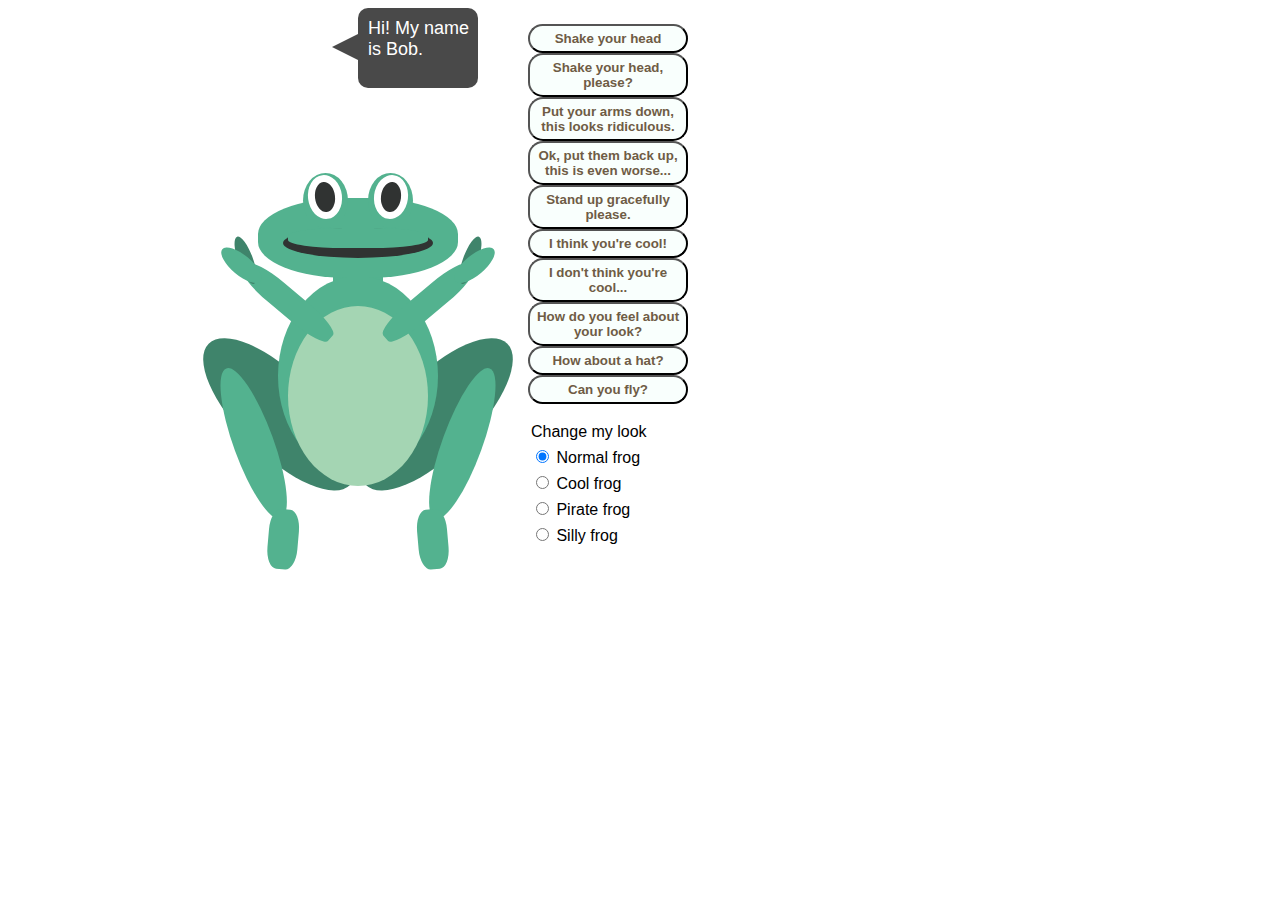
==== commit b3870982: "Gave Bob wings that now also work as animation, finally they work" ====
--- a/frog.html
+++ b/frog.html
@@ -71,8 +71,8 @@
         <div class="wingspan wingspan-right">
             <div class="feather" data-id="0"></div>
         </div>
-        <div class="wingspan wingspan-left flip">
-            <div class="feather flip" data-id="0"></div>
+        <div class="wingspan-left flipY">
+            <div class="featherleft flipY" data-id="0"></div>
         </div>
         <div class="tophattop">
             <div class="tophatbottom"></div>
--- a/frog.css
+++ b/frog.css
@@ -16,7 +16,7 @@
     position: absolute;
     height: 500px;
     width: 400px;
-    margin: 50px;
+    margin: 150px;
 
 }
 
@@ -933,7 +933,11 @@
 }
 
 .flip {
-    transform: scaleX(-1);
+    transform: rotate(50deg) scaleX(-1);
+}
+
+.flipY {
+    transform: scaleY(-1);
 }
 
 .rightwingfly {
@@ -1002,93 +1006,94 @@
     /*}*/
 /*}*/
 
-/*.wingspanleft {*/
-    /*!*display: none;*!*/
-    /*width: 200px;*/
-    /*height: 35px;*/
-    /*position: absolute;*/
-    /*left: -50px;*/
-    /*top: 140px;*/
+.wingspan-left {
+    display: none;
+    width: 200px;
+    height: 35px;
+    position: absolute;
+    left: -50px;
+    top: 140px;
     /*transform: rotate(50deg);*/
-    /*transform-origin: right center;*/
-    /*border: none;*/
-    /*-webkit-border-radius: 50%;*/
-    /*border-radius: 50%;*/
-    /*font: normal 100%/normal Arial, Helvetica, sans-serif;*/
-    /*color: rgba(0,0,0,1);*/
-    /*-o-text-overflow: clip;*/
-    /*text-overflow: clip;*/
-    /*background: -webkit-linear-gradient(200deg, rgba(166,181,224,1) 0, rgba(194,224,239,1) 20%, rgba(237,237,237,1) 65%, rgb(244, 255, 252) 100%), #1abc9c;*/
-    /*background: -moz-linear-gradient(200deg, rgba(166,181,224,1) 0, rgba(194,224,239,1) 20%, rgba(237,237,237,1) 65%, rgba(244,255,252,1) 100%), #1abc9c;*/
-    /*background: linear-gradient(200deg, rgba(166,181,224,1) 0, rgba(194,224,239,1) 20%, rgba(237,237,237,1) 65%, rgba(244,255,252,1) 100%), #1abc9c;*/
-    /*background-position: 50% 50%;*/
-    /*-webkit-background-origin: padding-box;*/
-    /*background-origin: padding-box;*/
-    /*-webkit-background-clip: border-box;*/
-    /*background-clip: border-box;*/
-    /*-webkit-background-size: auto auto;*/
-    /*background-size: auto auto;*/
-    /*-webkit-box-shadow: 0 1px 9px 2px rgba(239,237,237,0.4) ;*/
-    /*box-shadow: 0 1px 9px 2px rgba(239,237,237,0.4) ;*/
-/*}*/
-/*.featherleft {*/
-    /*width: 120px;*/
-    /*height: 20px;*/
-    /*position: absolute;*/
-    /*transform-origin: right center;*/
-    /*transform: rotate(-90deg);*/
-    /*right: 0px;*/
-    /*border: none;*/
-    /*-webkit-border-radius: 50%;*/
-    /*border-radius: 50%;*/
-    /*font: normal 100%/normal Arial, Helvetica, sans-serif;*/
-    /*color: rgba(0,0,0,1);*/
-    /*-o-text-overflow: clip;*/
-    /*text-overflow: clip;*/
-    /*background: -webkit-linear-gradient(360deg, rgba(166,181,224,1) 0, rgba(194,224,239,1) 20%, rgba(237,237,237,1) 65%, rgb(244, 255, 252) 100%), #1abc9c;*/
-    /*background: -moz-linear-gradient(360deg, rgba(166,181,224,1) 0, rgba(194,224,239,1) 20%, rgba(237,237,237,1) 65%, rgba(244,255,252,1) 100%), #1abc9c;*/
-    /*background: linear-gradient(360deg, rgba(166,181,224,1) 0, rgba(194,224,239,1) 20%, rgba(237,237,237,1) 65%, rgba(244,255,252,1) 100%), #1abc9c;*/
-    /*background-position: 50% 50%;*/
-    /*-webkit-background-origin: padding-box;*/
-    /*background-origin: padding-box;*/
-    /*-webkit-background-clip: border-box;*/
-    /*background-clip: border-box;*/
-    /*-webkit-background-size: auto auto;*/
-    /*background-size: auto auto;*/
-    /*-webkit-box-shadow: 0 1px 9px 2px rgba(239,237,237,0.4) ;*/
-    /*box-shadow: 0 1px 9px 2px rgba(239,237,237,0.4) ;*/
-/*}*/
-
-/*.leftwingfly {*/
-    /*animation: leftwingfly linear 6s;*/
-    /*animation-iteration-count: 1;*/
-    /*transform-origin: right center;*/
-    /*z-index: -3;*/
-    /*animation-delay: 0s;*/
-
-/*}*/
-
-/*@keyframes leftwingfly {*/
-    /*0% {*/
-        /*transform: translate(0px, 0px) rotate(50deg) rotateX(10deg);*/
-    /*}*/
-    /*16% {*/
-        /*transform: translate(0px, 0px) rotate(80deg) rotateX(50deg);*/
-    /*}*/
-    /*33% {*/
-        /*transform: translate(0px, 0px) rotate(40deg) rotateX(10deg);*/
-    /*}*/
-    /*50% {*/
-        /*transform: translate(0px, 0px) rotate(80deg) rotateX(50deg);*/
-    /*}*/
-    /*66% {*/
-        /*transform: translate(0px, 0px) rotate(40deg) rotateX(10deg);*/
-    /*}*/
-    /*83% {*/
-        /*transform: translate(0px, 0px) rotate(80deg) rotateX(50deg);*/
-    /*}*/
-    /*100% {*/
-        /*transform: translate(0px, 0px) rotate(50deg)rotateX(0deg);*/
-    /*}*/
-/*}*/
-
+    transform-origin: right center;
+    border: none;
+    -webkit-border-radius: 50%;
+    border-radius: 50%;
+    font: normal 100%/normal Arial, Helvetica, sans-serif;
+    color: rgba(0,0,0,1);
+    -o-text-overflow: clip;
+    text-overflow: clip;
+    background: -webkit-linear-gradient(360deg, rgba(166,181,224,1) 0, rgba(194,224,239,1) 20%, rgba(237,237,237,1) 65%, rgb(244, 255, 252) 100%), #1abc9c;
+    background: -moz-linear-gradient(360deg, rgba(166,181,224,1) 0, rgba(194,224,239,1) 20%, rgba(237,237,237,1) 65%, rgba(244,255,252,1) 100%), #1abc9c;
+    background: linear-gradient(360deg, rgba(166,181,224,1) 0, rgba(194,224,239,1) 20%, rgba(237,237,237,1) 65%, rgba(244,255,252,1) 100%), #1abc9c;
+    background-position: 50% 50%;
+    -webkit-background-origin: padding-box;
+    background-origin: padding-box;
+    -webkit-background-clip: border-box;
+    background-clip: border-box;
+    -webkit-background-size: auto auto;
+    background-size: auto auto;
+    -webkit-box-shadow: 0 1px 9px 2px rgba(239,237,237,0.4) ;
+    box-shadow: 0 1px 9px 2px rgba(239,237,237,0.4) ;
+}
+.featherleft {
+    /*display: none;*/
+    width: 120px;
+    height: 20px;
+    position: absolute;
+    transform-origin: right center;
+    transform: rotate(90deg);
+    right: 0px;
+    border: none;
+    -webkit-border-radius: 50%;
+    border-radius: 50%;
+    font: normal 100%/normal Arial, Helvetica, sans-serif;
+    color: rgba(0,0,0,1);
+    -o-text-overflow: clip;
+    text-overflow: clip;
+    background: -webkit-linear-gradient(180deg, rgba(166,181,224,1) 0, rgba(194,224,239,1) 20%, rgba(237,237,237,1) 65%, rgb(244, 255, 252) 100%), #1abc9c;
+    background: -moz-linear-gradient(180deg, rgba(166,181,224,1) 0, rgba(194,224,239,1) 20%, rgba(237,237,237,1) 65%, rgba(244,255,252,1) 100%), #1abc9c;
+    background: linear-gradient(180deg, rgba(166,181,224,1) 0, rgba(194,224,239,1) 20%, rgba(237,237,237,1) 65%, rgba(244,255,252,1) 100%), #1abc9c;
+    background-position: 50% 50%;
+    -webkit-background-origin: padding-box;
+    background-origin: padding-box;
+    -webkit-background-clip: border-box;
+    background-clip: border-box;
+    -webkit-background-size: auto auto;
+    background-size: auto auto;
+    -webkit-box-shadow: 0 1px 9px 2px rgba(239,237,237,0.4) ;
+    box-shadow: 0 1px 9px 2px rgba(239,237,237,0.4) ;
+}
+
+.leftwingfly {
+    animation: leftwingfly linear 6s;
+    animation-iteration-count: 1;
+    transform-origin: right center;
+    z-index: -3;
+    animation-delay: 0s;
+
+}
+
+@keyframes leftwingfly {
+    0% {
+        transform: translate(0px, 0px) rotate(50deg) rotateX(10deg) scaleY(-1);
+    }
+    16% {
+        transform: translate(0px, 0px) rotate(80deg) rotateX(50deg) scaleY(-1);
+    }
+    33% {
+        transform: translate(0px, 0px) rotate(40deg) rotateX(10deg) scaleY(-1);
+    }
+    50% {
+        transform: translate(0px, 0px) rotate(80deg) rotateX(50deg) scaleY(-1);
+    }
+    66% {
+        transform: translate(0px, 0px) rotate(40deg) rotateX(10deg) scaleY(-1);
+    }
+    83% {
+        transform: translate(0px, 0px) rotate(80deg) rotateX(50deg) scaleY(-1);
+    }
+    100% {
+        transform: translate(0px, 0px) rotate(50deg)rotateX(0deg) scaleY(-1);
+    }
+}
+
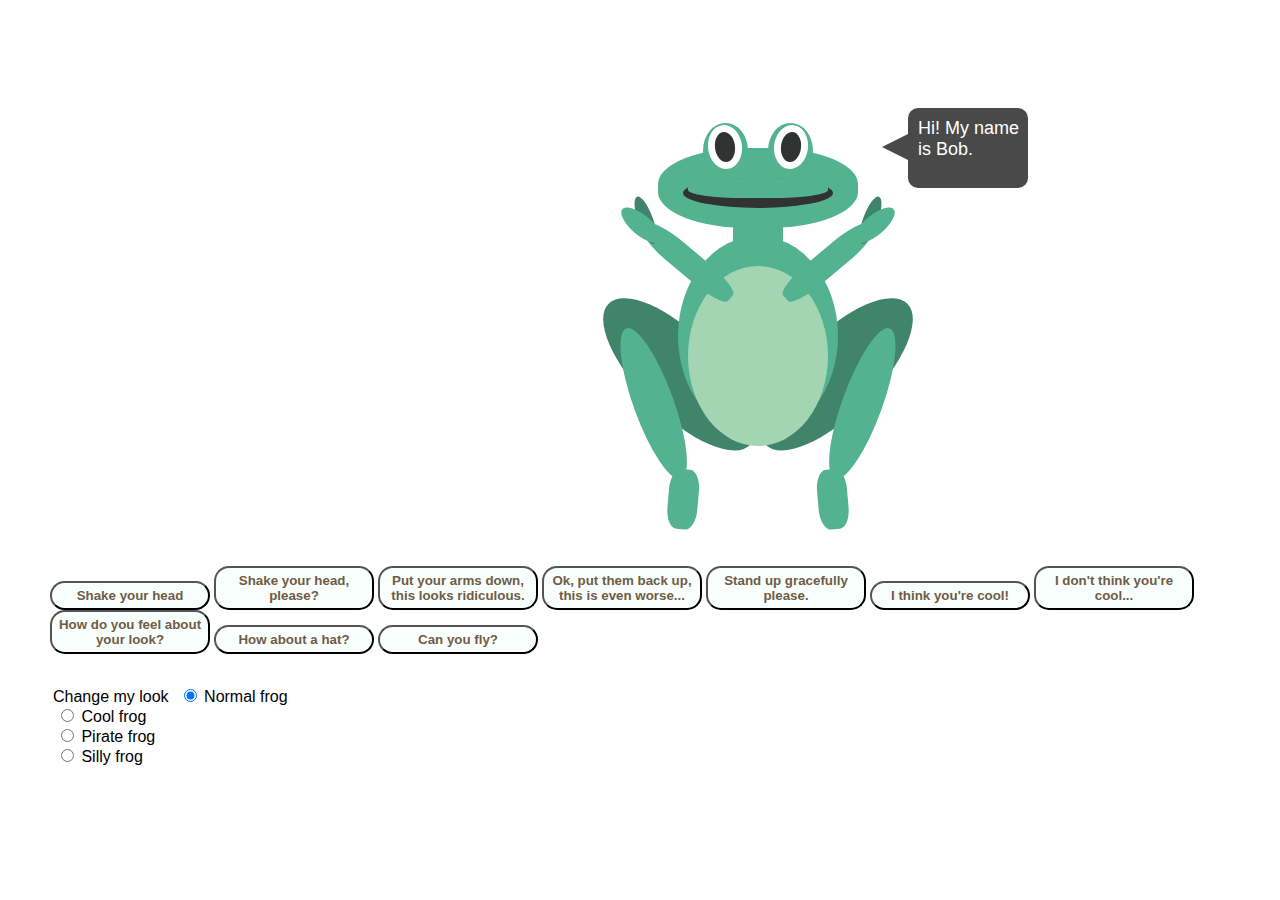
==== commit d5076ff7: "Fix buttons of look not working and moved controls to horizontal alignment and also moved frog for w" ====
--- a/frog.html
+++ b/frog.html
@@ -10,60 +10,8 @@
 </head>
 <body>
 
-<!--Frog Controls Below-->
+
 <div class="maincontent">
-
-
-    <div id="controls">
-        <ul>
-            <li>
-                <button id="no" class="buttoncontrol">Shake your head</button>
-            </li>
-            <li>
-                <button id="shakeplease" class="buttoncontrol">Shake your head, please?</button>
-            </li>
-            <li>
-                <button id="armsdown" class="buttoncontrol">Put your arms down, this looks ridiculous.</button>
-            </li>
-            <li>
-                <button id="armsup" class="buttoncontrol">Ok, put them back up, this is even worse...</button>
-            </li>
-            <li>
-                <button id="standUp" class="buttoncontrol">Stand up gracefully please.</button>
-            </li>
-            <li>
-                <button id="cheer" class="buttoncontrol">I think you're cool!</button>
-            </li>
-            <li>
-                <button id="notcool" class="buttoncontrol">I don't think you're cool...</button>
-            </li>
-            <li>
-                <button id="opinion" class="buttoncontrol">How do you feel about your look?</button>
-            </li>
-            <li>
-                <button id="hat" class="buttoncontrol">How about a hat?</button>
-            </li>
-            <li>
-                <button id="fly" class="buttoncontrol">Can you fly?</button>
-            </li>
-
-        </ul>
-        <ul id="look">
-            <li class="lookcontrol">Change my look</li>
-            <li class="lookcontrol">
-                <input id="normal" class="lookcontrol" checked type="radio" name="look" value="normal"> Normal frog <br>
-            </li>
-            <li class="lookcontrol">
-                <input id="cool" class="lookcontrol" type="radio" name="look" value="cool"> Cool frog <br>
-            </li>
-            <li class="lookcontrol">
-                <input id="pirate" class="lookcontrol" type="radio" name="look" value="pirate"> Pirate frog <br>
-            </li>
-            <li class="lookcontrol">
-                <input id="silly" class="lookcontrol" type="radio" name="look" value="silly"> Silly frog <br>
-            </li>
-        </ul>
-    </div>
 
     <!--Frog build below-->
 
@@ -131,6 +79,60 @@
 
 </div>
 
+<!-- Frog controls below-->
+
+<div id="controls">
+    <ul class="buttons">
+        <li>
+            <button id="no" class="buttoncontrol">Shake your head</button>
+        </li>
+        <li>
+            <button id="shakeplease" class="buttoncontrol">Shake your head, please?</button>
+        </li>
+        <li>
+            <button id="armsdown" class="buttoncontrol">Put your arms down, this looks ridiculous.</button>
+        </li>
+        <li>
+            <button id="armsup" class="buttoncontrol">Ok, put them back up, this is even worse...</button>
+        </li>
+        <li>
+            <button id="standUp" class="buttoncontrol">Stand up gracefully please.</button>
+        </li>
+        <li>
+            <button id="cheer" class="buttoncontrol">I think you're cool!</button>
+        </li>
+        <li>
+            <button id="notcool" class="buttoncontrol">I don't think you're cool...</button>
+        </li>
+        <li>
+            <button id="opinion" class="buttoncontrol">How do you feel about your look?</button>
+        </li>
+        <li>
+            <button id="hat" class="buttoncontrol">How about a hat?</button>
+        </li>
+        <li>
+            <button id="fly" class="buttoncontrol">Can you fly?</button>
+        </li>
+    </ul>
+
+    <ul id="look">
+        <li class="lookcontrol">Change my look</li>
+        <li class="lookcontrol">
+            <input id="normal" class="lookcontrol" checked type="radio" name="look" value="normal"> Normal frog <br>
+        </li>
+        <li class="lookcontrol">
+            <input id="cool" class="lookcontrol" type="radio" name="look" value="cool"> Cool frog <br>
+        </li>
+        <li class="lookcontrol">
+            <input id="pirate" class="lookcontrol" type="radio" name="look" value="pirate"> Pirate frog <br>
+        </li>
+        <li class="lookcontrol">
+            <input id="silly" class="lookcontrol" type="radio" name="look" value="silly"> Silly frog <br>
+        </li>
+    </ul>
+</div>
+
+
 <!--Frog texts below-->
 
 <div id=notext class="textbubble"><p>No!</p></div>
--- a/frog.css
+++ b/frog.css
@@ -6,8 +6,8 @@
 /*color-spots2: #27634d;*/
 
 /** {*/
-    /*padding: 0;*/
-    /*margin: 0;*/
+    /*!*padding: 0;*!*/
+    /*!*margin: 0;*!*/
     /*border: 1px solid;*/
 /*}*/
 
@@ -15,8 +15,10 @@
 .frog {
     position: absolute;
     height: 500px;
-    width: 400px;
-    margin: 150px;
+    width: 800px;
+    margin-left: 550px;
+    margin-top: 100px;
+    padding: 10px;
 
 }
 
@@ -392,13 +394,18 @@
 /* MAIN CONTENT CSS BELOW */
 
 .maincontent {
-    position: absolute;
+    position: relative;
     /*width: 750px;*/
 }
 
 #controls {
     position: absolute;
-    left: 480px;
+    top: 550px;
+    left: 10px;
+}
+
+li {
+    display: inline;
 }
 
 button {
@@ -408,7 +415,13 @@
     font-weight: 600;
     padding: 5px;
     width: 160px;
+    height: auto;
     border-radius: 15px;
+}
+
+.buttons {
+    /*float: left;*/
+    display: inline-block;
 }
 
 .lookcontrol {
@@ -421,7 +434,8 @@
     position: relative;
     width: 120px;
     height: 80px;
-    left: 350px;
+    left: 900px;
+    top: 100px;
     background: #494949;
     border-radius: 10px;
 }
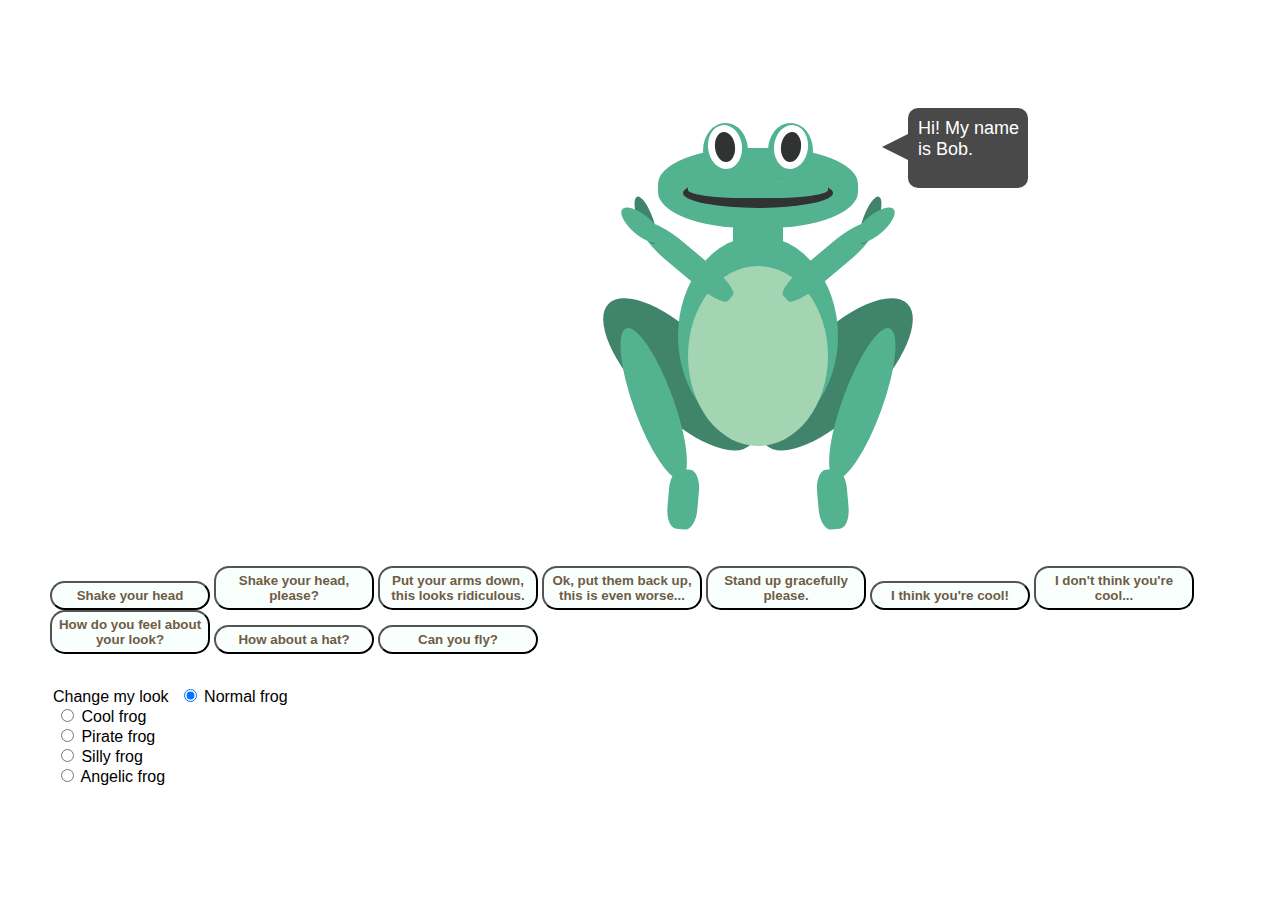
==== commit 7705276c: "Added infinite fly function to Angel look" ====
--- a/frog.html
+++ b/frog.html
@@ -21,6 +21,9 @@
         </div>
         <div class="wingspan-left flipY">
             <div class="featherleft flipY" data-id="0"></div>
+        </div>
+        <div id="halo" class="halo">
+            <div class="halo-inside"></div>
         </div>
         <div class="tophattop">
             <div class="tophatbottom"></div>
@@ -129,6 +132,9 @@
         <li class="lookcontrol">
             <input id="silly" class="lookcontrol" type="radio" name="look" value="silly"> Silly frog <br>
         </li>
+        <li class="lookcontrol">
+            <input id="angel" class="lookcontrol" type="radio" name="look" value="angel"> Angelic frog <br>
+        </li>
     </ul>
 </div>
 
@@ -141,6 +147,7 @@
 <div id="opinionCool" class="textbubble"><p>I feel good, tenenunu. I feeeel good.</p></div>
 <div id="opinionPirate" class="textbubble"><p>Arrgg!</p></div>
 <div id="opinionSilly" class="textbubble"><p>Ladieda!</p></div>
+<div id="opinionAngel" class="textbubble"><p>I feel saintlike</p></div>
 
 <script type="text/javascript" src="frogmove.js"></script>
 </body>
--- a/frog.css
+++ b/frog.css
@@ -19,7 +19,27 @@
     margin-left: 550px;
     margin-top: 100px;
     padding: 10px;
-
+}
+
+.halo {
+    display: none;
+    position: absolute;
+    height: 20px;
+    width: 150px;
+    left: 120px;
+    top: -20px;
+    background-color: #ffee33;
+    border-radius: 45%;
+}
+
+.halo-inside {
+    position: absolute;
+    height: 12px;
+    width: 140px;
+    left: 4px;
+    top: 4px;
+    background-color: rgb(255, 255, 255);
+    border-radius: 45%;
 }
 
 .tophattop {
